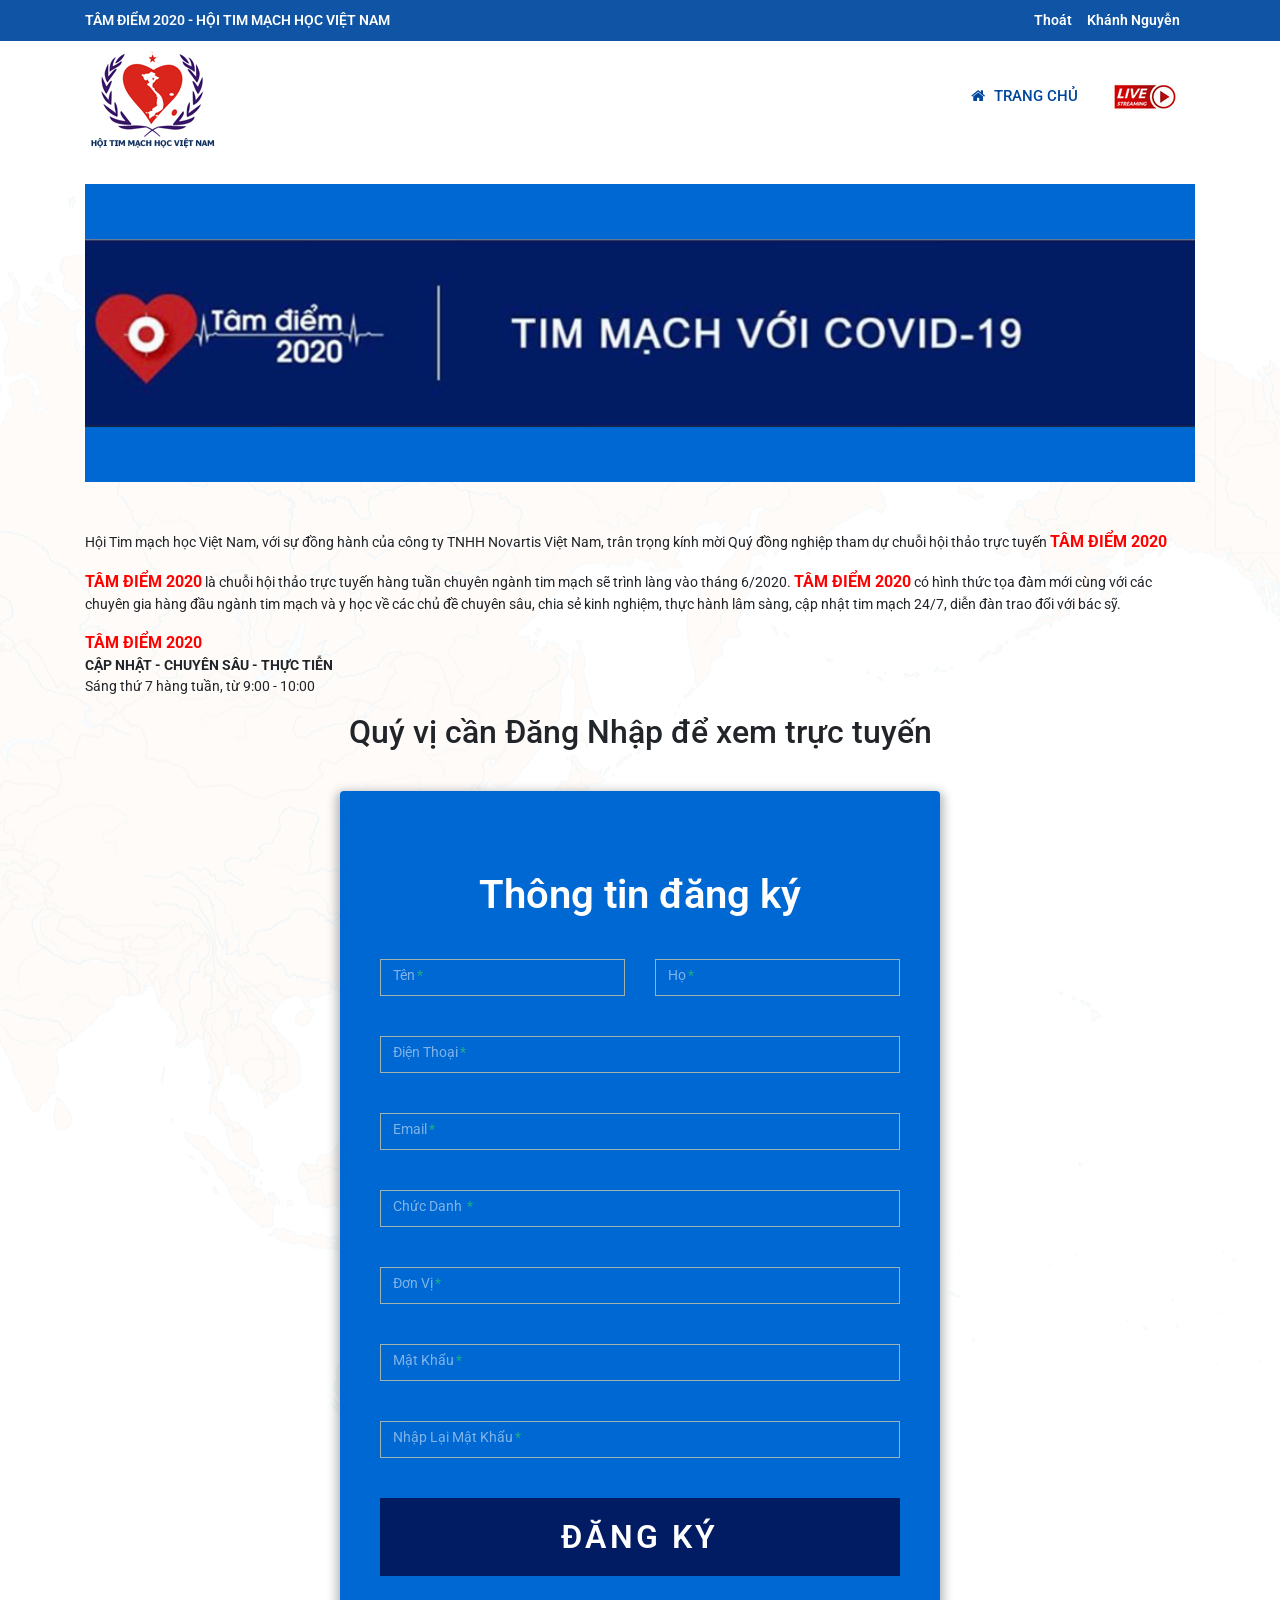
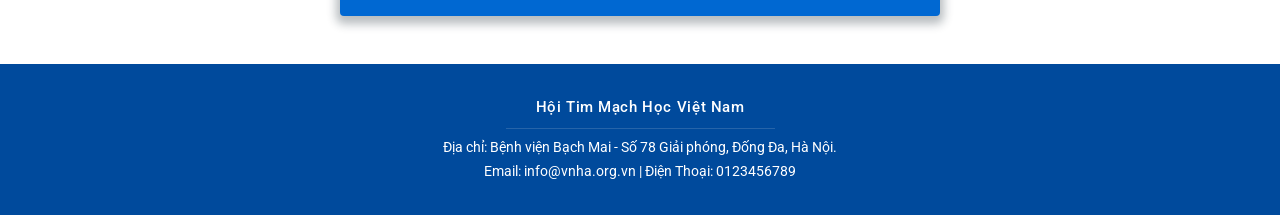
==== login-out.html @ 7115c444 "up" ====
<!DOCTYPE html>
<html>
<head>
    <title>Đăng Nhập - Đăng Ký</title>
    <meta name="viewport" content="width=device-width">
    <meta http-equiv="Content-Type" content="text/html; charset=utf-8" />
    <meta name="viewport" content="width=device-width, initial-scale=1.0">
  
    <link rel="stylesheet" href="https://cdnjs.cloudflare.com/ajax/libs/font-awesome/4.7.0/css/font-awesome.min.css">
    <link rel="stylesheet" href="asset/bootstrap/css/bootstrap.min.css">
    <link rel="stylesheet" href="https://cdnjs.cloudflare.com/ajax/libs/animate.css/4.0.0/animate.min.css"/>
    <link href="https://fonts.googleapis.com/css2?family=Roboto:wght@300&display=swap" rel="stylesheet">

    <link rel="stylesheet" type="text/css" href="asset/css/style.css">
</head>
<body>

    <!-- header -->
    <div class="header-page">
        <div class="top-header clearfix">
            <div class="container">
                <div class="left-top-header">
                    <span><a href="trangchu.html">TÂM ĐIỂM 2020 - HỘI TIM MẠCH HỌC VIỆT NAM</a></span>
                </div>
                <div class="right-top-header">
                    <!-- <p><a href="login-out.html">Đăng ký</a></p>
                    <p><a href="login-out.html">Đăng nhập</a></p> -->

                    <p><a href="#">Thoát</a></p>
                    <p><a href="infomation.html">Khánh Nguyễn</a></p>

                </div>
            </div>
        </div>

        <div class="content-header clearfix">
            <div class="container">
                <div class="logo">
                    <a href="trangchu.html">
                        <img src="asset/img/logo.png">
                    </a>
                </div>
                <div class="main-menu">
                    <ul>
                        <li>
                            <a href="trangchu.html"><i class="fa fa-home"></i> Trang chủ</a>
                        </li>
                        <li><a href="#"><img src="asset/img/live.png"></a></li>
                    </ul>
                </div>
            </div>
        </div>
    </div>

     <div class="menu-mobile">
        <div class="menu-mobile-content clearfix">
            <a href="trangchu.html">
                <img src="asset/img/logo.png">
            </a>
            <button class="openbtn" onclick="openNav()">☰</button>
        </div>
        <div id="mySidepanel" class="sidepanel">
          <a href="javascript:void(0)" class="closebtn" onclick="closeNav()">×</a>
          <a href="trangchu.html">Trang chủ</a>
          <a href="infomation.html">Tài khoản</a>
            <a href="#">Thoát</a>
        </div>
    </div>

    <!-- body -->
    <div class="content-wrap">
        <div class="banner-slider-index">
            <div class="container">
                <div class="tp-banner-container">
                    <img src="asset/img/tieudiem.jpg" alt="Tâm điểm2020">
                </div>
                <div class="form-login mt-5 mb-5">
                    <div class="form-section">
                        <p>Hội Tim mạch học Việt Nam, với sự đồng hành của công ty TNHH Novartis Việt Nam, trân trọng kính mời Quý đồng nghiệp tham dự  chuỗi hội thảo trực tuyến <span class="form-td">TÂM ĐIỂM 2020</span></p>

                        <p><span class="form-td">TÂM ĐIỂM 2020</span> là chuỗi hội thảo trực tuyến hàng tuần chuyên ngành tim mạch sẽ trình làng vào tháng 6/2020. <span class="form-td">TÂM ĐIỂM 2020</span> có hình thức tọa đàm mới cùng với các chuyên gia hàng đầu ngành tim mạch và y học về các chủ đề chuyên sâu, chia sẻ kinh nghiệm, thực hành lâm sàng, cập nhật tim mạch 24/7, diễn đàn trao đổi với bác sỹ.</p>

                        <p>
                            <p style="margin: 0"><span class="form-td">TÂM ĐIỂM 2020</span></p>
                            <p style="margin: 0;font-weight: bold;"><span>CẬP NHẬT - CHUYÊN SÂU - THỰC TIỄN</span></p>
                            <P>Sáng thứ 7 hàng tuần, từ 9:00 - 10:00</P>
                        </p>
                    </div>
                    <div class="section-title text-center">
                        <h2>Quý vị cần Đăng Nhập để xem trực tuyến</h2>
                    </div>
                    <div class="form">
                        <ul class="tab-group">
                            <li class="tab active"><a href="#signup">Đăng ký</a></li>
                            <li class="tab"><a href="#login">Đăng Nhập</a></li>
                        </ul>
                        <div class="tab-content">
                            <div id="signup">   
                                <h1>Thông tin đăng ký</h1>
                                <form action="/" method="post">
                                    <div class="row">
                                        <div class="col-md-6">
                                            <div class="field-wrap">
                                                <label>
                                                    Tên<span class="req">*</span>
                                                </label>
                                                <input type="text" required autocomplete="off" />
                                            </div>
                                        </div>
                                        <div class="col-md-6">
                                            <div class="field-wrap">
                                                <label>
                                                    Họ<span class="req">*</span>
                                                </label>
                                                <input type="text"required autocomplete="off"/>
                                            </div>
                                        </div>
                                    </div>

                                    <div class="field-wrap">
                                        <label>
                                          Điện Thoại<span class="req">*</span>
                                        </label>
                                        <input type="number"required autocomplete="off"/>
                                    </div>

                                    <div class="field-wrap">
                                        <label>
                                          Email<span class="req">*</span>
                                        </label>
                                        <input type="email"required autocomplete="off"/>
                                    </div>
                                    
                                    <div class="field-wrap">
                                        <label>
                                          Chức Danh <span class="req">*</span>
                                        </label>
                                        <input type="text"required autocomplete="off"/>
                                    </div>

                                    <div class="field-wrap">
                                        <label>
                                          Đơn Vị<span class="req">*</span>
                                        </label>
                                        <input type="text"required autocomplete="off"/>
                                    </div>

                                    <div class="field-wrap">
                                        <label>
                                          Mật Khẩu<span class="req">*</span>
                                        </label>
                                        <input type="password"required autocomplete="off"/>
                                    </div>

                                    <div class="field-wrap">
                                        <label>
                                          Nhập Lại Mật Khẩu<span class="req">*</span>
                                        </label>
                                        <input type="password"required autocomplete="off"/>
                                    </div>
                                    <button type="submit" class="button button-block"/>Đăng Ký</button>  
                                </form>
                            </div>
                            
                            <div id="login">   
                                <h1>Chào Mừng!</h1>  
                                <form action="/" method="post">        
                                    <div class="field-wrap">
                                        <label>
                                          Email<span class="req">*</span>
                                        </label>
                                        <input type="email"required autocomplete="off"/>
                                    </div>
                                  
                                    <div class="field-wrap">
                                        <label>
                                          Mật Khẩu<span class="req">*</span>
                                        </label>
                                        <input type="password"required autocomplete="off"/>
                                    </div>
                                      
                                    <p class="forgot"><a href="#" data-toggle="modal" data-target="#exampleModal">Quên Mật Khẩu</a></p>
                                  
                                    <button class="button button-block"/>Đăng Nhập</button> 
                                </form>
                            </div>    
                          </div><!-- tab-content -->  
                    </div> <!-- /form -->
                </div>
            </div>
        </div>
    </div>
<!-- Modal -->
<div class="modal fade" id="exampleModal" tabindex="-1" role="dialog" aria-labelledby="exampleModalLabel" aria-hidden="true">
    <div class="modal-dialog" role="document">
        <div class="modal-content">
            <div class="modal-header">
                <h5 class="modal-title" id="exampleModalLabel">Quên mật khẩu</h5>
                <button type="button" class="close" data-dismiss="modal" aria-label="Close">
                  <span aria-hidden="true">&times;</span>
                </button>
            </div>
            <div class="modal-body">
                <form class="form-modal">
                    <div class="input-group">
                        <input class="input-group__input" id="email" type="email" placeholder=" " required>
                        <label class="input-group__label" for="email">Nhập email</label>
                    </div>
                </form>
            </div>
            <div class="modal-footer">
                <button type="button" class="btn btn-primary">Gửi</button>
            </div>
        </div>
    </div>
</div>


    <!-- footer -->

    <footer class="text-center">
        <div class="footer">
            <h2>Hội Tim Mạch Học Việt Nam</h2>
            <p><a href="#">Địa chỉ: Bệnh viện Bạch Mai - Số 78 Giải phóng, Đống Đa, Hà Nội.</a></p>
            <p><a href="#">Email: info@vnha.org.vn</a> | <a href="#">Điện Thoại: 0123456789</a></p>
        </div>
    </footer>




    <script src="https://code.jquery.com/jquery-3.2.1.slim.min.js" integrity="sha384-KJ3o2DKtIkvYIK3UENzmM7KCkRr/rE9/Qpg6aAZGJwFDMVNA/GpGFF93hXpG5KkN" crossorigin="anonymous"></script>
    <script type="text/javascript" src="https://cdnjs.cloudflare.com/ajax/libs/jquery/2.1.3/jquery.min.js"></script>
    <script src="asset/bootstrap/js/bootstrap.min.js" defer></script>

    <script type="text/javascript" src="asset/js/menu-mobile.js"></script>

    <!-- js login -->
    <script type="text/javascript">
        $('.form').find('input, textarea').on('keyup blur focus', function (e) {
  
          var $this = $(this),
              label = $this.prev('label');

              if (e.type === 'keyup') {
                    if ($this.val() === '') {
                  label.removeClass('active highlight');
                } else {
                  label.addClass('active highlight');
                }
            } else if (e.type === 'blur') {
                if( $this.val() === '' ) {
                    label.removeClass('active highlight'); 
                    } else {
                    label.removeClass('highlight');   
                    }   
            } else if (e.type === 'focus') {
              
              if( $this.val() === '' ) {
                    label.removeClass('highlight'); 
                    } 
              else if( $this.val() !== '' ) {
                    label.addClass('highlight');
                    }
            }

        });

        $('.tab a').on('click', function (e) {
          
          e.preventDefault();
          
          $(this).parent().addClass('active');
          $(this).parent().siblings().removeClass('active');
          
          target = $(this).attr('href');

          $('.tab-content > div').not(target).hide();
          
          $(target).fadeIn(600);
          
        });
    </script>
</body>
</html>
---- asset/css/style.css ----
*{
	font-family: 'Roboto', sans-serif;
}
.top-header{
	background: #1055a5;
}
.left-top-header{
	float: left;
	padding: 10px 0px;
}
.left-top-header span{
    float: left;
    color: #fff;
    margin-right: 15px;
    font-size: 13px;
    font-weight: 600;
    margin-bottom: 0px;
}
.left-top-header span a{
	color: white;
	font-size: 14px;
	text-decoration: none;
}
.right-top-header {
    float: right;
    padding: 10px 0px;
}
.right-top-header p {
    float: left;
    color: #fff;
    margin-right: 15px;
    font-size: 13px;
    font-weight: 300;
    margin-bottom: 0px;
}
.right-top-header p a {
    float: left;
    color: #fff;
    font-size: 14px;
    font-weight: 600;
    text-decoration: none;
}

.content-header{
	background: #fff;
    padding: 0px 0px 24px 0px;
}
.logo{
	float: left;
}
.logo img{
	margin: 10px 0;
}
img{
	max-width: 100%;
    height: auto;
    width: auto;
    border: 0;
    vertical-align: middle;
}

.main-menu {
    float: right;
    margin-top: 30px;
}
.main-menu > ul {
    margin: 0 auto;
    width: 100%;
    list-style: none;
    padding: 0;
    position: relative;
    box-sizing: border-box;
    text-align: right;
}
.main-menu > ul > li {
    float: initial;
    padding: 0;
    margin: 0;
    display: inline-block;
    position: relative;
}
.main-menu > ul > li a {
    text-decoration: none;
    padding: 11px 0px 5px 0px;
    display: block;
    font-weight: 500;
    font-size: 15px;
    text-transform: uppercase;
    position: relative;
    margin: 0px 15px;
    color: #00479b;
}
.main-menu > ul > li a i {
    margin-right: 5px;
}
.content-wrap{
	background-image: url(../img/bg-trongdong.png);
	width: 100%;height: 100%;
	margin: auto;z-index: 1;
	background-position: center;
}

.tp-banner-container img{
	width: 100%;
	height: auto;
}

/*form*/
.form {
  background: #0068d2;
  padding: 40px;
  max-width: 600px;
  margin: 40px auto;
  border-radius: 4px;
  box-shadow: 0 4px 10px 4px rgba(19, 35, 47, 0.3);
}
.tab-group {
  list-style: none;
  padding: 0;
  margin: 0 0 40px 0;
}
.tab-group:after {
  content: "";
  display: table;
  clear: both;
}
.tab-group li a {
  display: block;
  text-decoration: none;
  padding: 15px;
  background: rgba(160, 179, 176, 0.25);
  color: #a0b3b0;
  font-size: 20px;
  float: left;
  width: 50%;
  text-align: center;
  cursor: pointer;
  transition: 0.5s ease;
}
.tab-group li a:hover {
  background: #004a9c;
  color: #ffffff;
}
.tab-group .active a {
  background: #021C64;
  color: #ffffff;
}
.tab-content > div:last-child {
  display: none;
}
#signup h1, #login h1 {
  text-align: center;
  color: #ffffff;
  font-weight: 600;
  margin: 0 0 40px;
}
.field-wrap label {
  position: absolute;
  transform: translateY(6px);
  left: 13px;
  color: rgba(255, 255, 255, 0.5);
  transition: all 0.25s ease;
  -webkit-backface-visibility: hidden;
  pointer-events: none;
  font-size: 14px;
}
label .req {
  margin: 2px;
  color: #1ab188;
}
label.active {
  transform: translateY(-30px);
  left: 2px;
  font-size: 14px;
}
label.active .req {
  opacity: 0;
}
label.highlight {
  color: #ffffff;
}
.field-wrap input,.field-wrap textarea {
  font-size: 22px;
  display: block;
  width: 100%;
  height: 100%;
  padding: 5px 10px;
  background: none;
  background-image: none;
  border: 1px solid #a0b3b0;
  color: #ffffff;
  border-radius: 0;
  transition: border-color 0.25s ease, box-shadow 0.25s ease;
}
.field-wrap input:focus,.field-wrap textarea:focus {
  outline: 0;
  border-color: #1ab188;
}
.field-wrap textarea {
  border: 2px solid #a0b3b0;
  resize: vertical;
}
.field-wrap {
  position: relative;
  margin-bottom: 40px;
}
.button {
  border: 0;
  outline: none;
  border-radius: 0;
  padding: 15px 0;
  font-size: 2rem;
  font-weight: 600;
  text-transform: uppercase;
  letter-spacing: 0.1em;
  background: #021C64;
  color: #ffffff;
  transition: all 0.5s ease;
  -webkit-appearance: none;
}
.button:hover, .button:focus {
  background: #004a9c;
}
.button-block {
  display: block;
  width: 100%;
}
.forgot {
  margin-top: -20px;
  text-align: right;
}

.forgot a{
	color: white;
}
.form-section p{
	font-size: 14px;
}
span.form-td{
	font-weight: bold;
    color: red;
    font-size: 16px;
}

/*modal email*/
.form-modal{
	margin: 10px 0;
}

.input-group {
  width: 100%;
  height: auto;
  position: relative;
}
.input-group__input {
  display: block;
  -moz-appearance: none;
  -webkit-appearance: none;
  appearance: none;
  width: 100%;
  background-color: transparent;
  font-size: 18px;
  letter-spacing: 0.1em;
  color: #666;
  padding: 8px 4px;
  outline: none;
  border: none;
  border-radius: 0px;
  border-bottom: 2px solid #666;
}
.input-group__input:valid ~ .input-group__label {
  color: #27ae60;
}
.input-group__input:invalid ~ .input-group__label {
  color: #e74c3c;
}
.input-group__input:placeholder-shown ~ .input-group__label {
  color: #666;
  /* Floating animation */
}
.input-group__input:focus ~ .input-group__label, .input-group__input:not(:placeholder-shown) ~ .input-group__label {
  transform: translateX(-8px) translateY(-28px) scale(0.8);
}
.input-group__label {
  font-size: 18px;
  letter-spacing: 0.05em;
  position: absolute;
  top: 8px;
  left: 4px;
  cursor: text;
  transition: all 0.3s ease;
}


footer{
	padding: 20px 0 30px 0;
    background: #004a9c;
    color: #fff;
}
.footer h2{
	color: #fff;
    font-size: 15px;
    letter-spacing: .6px;
    display: inline-block;
    padding: 0px 30px 12px 30px;
    margin-top: 14px;
    border-bottom: 1px solid #ebebeb29;
}
.footer p{
	font-size: 14px;
	margin-bottom: 3px;
}

.footer p a{
	color: white;
}

@media screen and (max-width: 767px){
	.tab-group li a{
		font-size: 14px;
	}
}

/*=== Trang chủ ===*/
.content-wrap-h1 h1{
	color: #1055a5;
	margin: 20px 0;
}
.hr{
	width: 50px;
    display: block;
    margin: 20px auto;
    border: 2px solid #1055a5;
}

.menu-video iframe,
.chitiet iframe{
	width: 100%;
	height:315px;
}
.menu-video-content h3 a{
	text-decoration: none;
	color: black;
	font-size: 18px;
	text-overflow: ellipsis;
    overflow: hidden;
    display: -webkit-box;
    -webkit-line-clamp: 2;
    -webkit-box-orient: vertical;
    text-align: justify;
    height: 50px;
}
.menu-video-content p{
	margin: 0;
	font-size: 14px;
}

/*=== tài khoản infomation ===*/

.info-row{
	border-bottom: 1px solid #eee;
	padding: 10px 0;	
}
.info-row p{
	margin: 0;
}

/*=== chi tiết ===*/
.chitiet{
	text-align: center;
}
/*tabs*/
.tab-wrap {
  transition: 0.3s box-shadow ease;
  border-radius: 6px;
  max-width: 100%;
  display: flex;
  flex-wrap: wrap;
  position: relative;
  list-style: none;
  background-color: #fff;
  margin: 40px 0;
  box-shadow: 0 1px 3px rgba(0, 0, 0, 0.12), 0 1px 2px rgba(0, 0, 0, 0.24);
}
.tab-wrap:hover {
  box-shadow: 0 12px 23px rgba(0, 0, 0, 0.23), 0 10px 10px rgba(0, 0, 0, 0.19);
}
.tab {
  display: none;
}
.tab:checked:nth-of-type(1) ~ .tab__content:nth-of-type(1) {
  opacity: 1;
  transition: 0.5s opacity ease-in, 0.8s transform ease;
  position: relative;
  top: 0;
  z-index: 100;
  transform: translateY(0px);
  text-shadow: 0 0 0;
}
.tab:checked:nth-of-type(2) ~ .tab__content:nth-of-type(2) {
  opacity: 1;
  transition: 0.5s opacity ease-in, 0.8s transform ease;
  position: relative;
  top: 0;
  z-index: 100;
  transform: translateY(0px);
  text-shadow: 0 0 0;
}
.tab:checked:nth-of-type(3) ~ .tab__content:nth-of-type(3) {
  opacity: 1;
  transition: 0.5s opacity ease-in, 0.8s transform ease;
  position: relative;
  top: 0;
  z-index: 100;
  transform: translateY(0px);
  text-shadow: 0 0 0;
}
.tab:checked:nth-of-type(4) ~ .tab__content:nth-of-type(4) {
  opacity: 1;
  transition: 0.5s opacity ease-in, 0.8s transform ease;
  position: relative;
  top: 0;
  z-index: 100;
  transform: translateY(0px);
  text-shadow: 0 0 0;
}
.tab:checked:nth-of-type(5) ~ .tab__content:nth-of-type(5) {
  opacity: 1;
  transition: 0.5s opacity ease-in, 0.8s transform ease;
  position: relative;
  top: 0;
  z-index: 100;
  transform: translateY(0px);
  text-shadow: 0 0 0;
}
.tab:first-of-type:not(:last-of-type) + label {
  border-top-right-radius: 0;
  border-bottom-right-radius: 0;
}
.tab:not(:first-of-type):not(:last-of-type) + label {
  border-radius: 0;
}
.tab:last-of-type:not(:first-of-type) + label {
  border-top-left-radius: 0;
  border-bottom-left-radius: 0;
}
.tab:checked + label {
  background-color: #fff;
  box-shadow: 0 -1px 0 #fff inset;
  cursor: default;
}
.tab:checked + label:hover {
  box-shadow: 0 -1px 0 #fff inset;
  background-color: #fff;
}
.tab + label {
  box-shadow: 0 -1px 0 #eee inset;
  border-radius: 6px 6px 0 0;
  cursor: pointer;
  display: block;
  text-decoration: none;
  color: #333;
  flex-grow: 3;
  text-align: center;
  background-color: #f2f2f2;
  user-select: none;
  text-align: center;
  transition: 0.3s background-color ease, 0.3s box-shadow ease;
  height: 50px;
  box-sizing: border-box;
  padding: 15px;
}
.tab + label:hover {
  background-color: #f9f9f9;
  box-shadow: 0 1px 0 #f4f4f4 inset;
}
.tab__content {
  padding: 10px 25px;
  background-color: transparent;
  position: absolute;
  width: 100%;
  z-index: -1;
  opacity: 0;
  left: 0;
  transform: translateY(-3px);
  border-radius: 6px;
}
/*end tabs*/
.chi-img{
	text-align: center;
	margin-top: 10px;
}
.chi-img img{
	width: 120px;
	height: 120px;
	border-radius: 50%;
}
.chi-img h3{
	font-size: 24px;
	margin: 10px 0;
}
.chi-img p{
	font-size: 14px;
}
/*menu-mobile*/
.menu-mobile{
	display: none;
}

.sidepanel  {
  width: 0;
  position: fixed;
  z-index: 1;
  height: 250px;
  top: 0;
  left: 0;
  background-color: #004a9c;
  overflow-x: hidden;
  transition: 0.5s;
  padding-top: 60px;
}

.sidepanel a {
  padding: 8px 8px 8px 32px;
  text-decoration: none;
  font-size: 25px;
  color: #fff;
  display: block;
  transition: 0.3s;
}

.sidepanel a:hover {
  color: #f1f1f1;
}

.sidepanel .closebtn {
  position: absolute;
  top: 0;
  right: 25px;
  font-size: 36px;
}

.openbtn {
  font-size: 20px;
  cursor: pointer;
  background-color: #004a9c;
  color: white;
  padding: 10px 15px;
  border: none;
}

.openbtn:hover {
  background-color:#444;
}
.menu-mobile-content{
	padding: 10px;
}
.menu-mobile-content a{
	float: left;
}
.menu-mobile-content a img{
	width: 100px;
    height: auto;
}
.menu-mobile-content button{
	float: right;
	margin: 10px;
}

@media screen and (max-width: 767px){
	.header-page {
		display: none;
	}
	.menu-mobile{
		display: block;
	}
	.content-wrap{
		padding-top: 0 !important;
	}
}
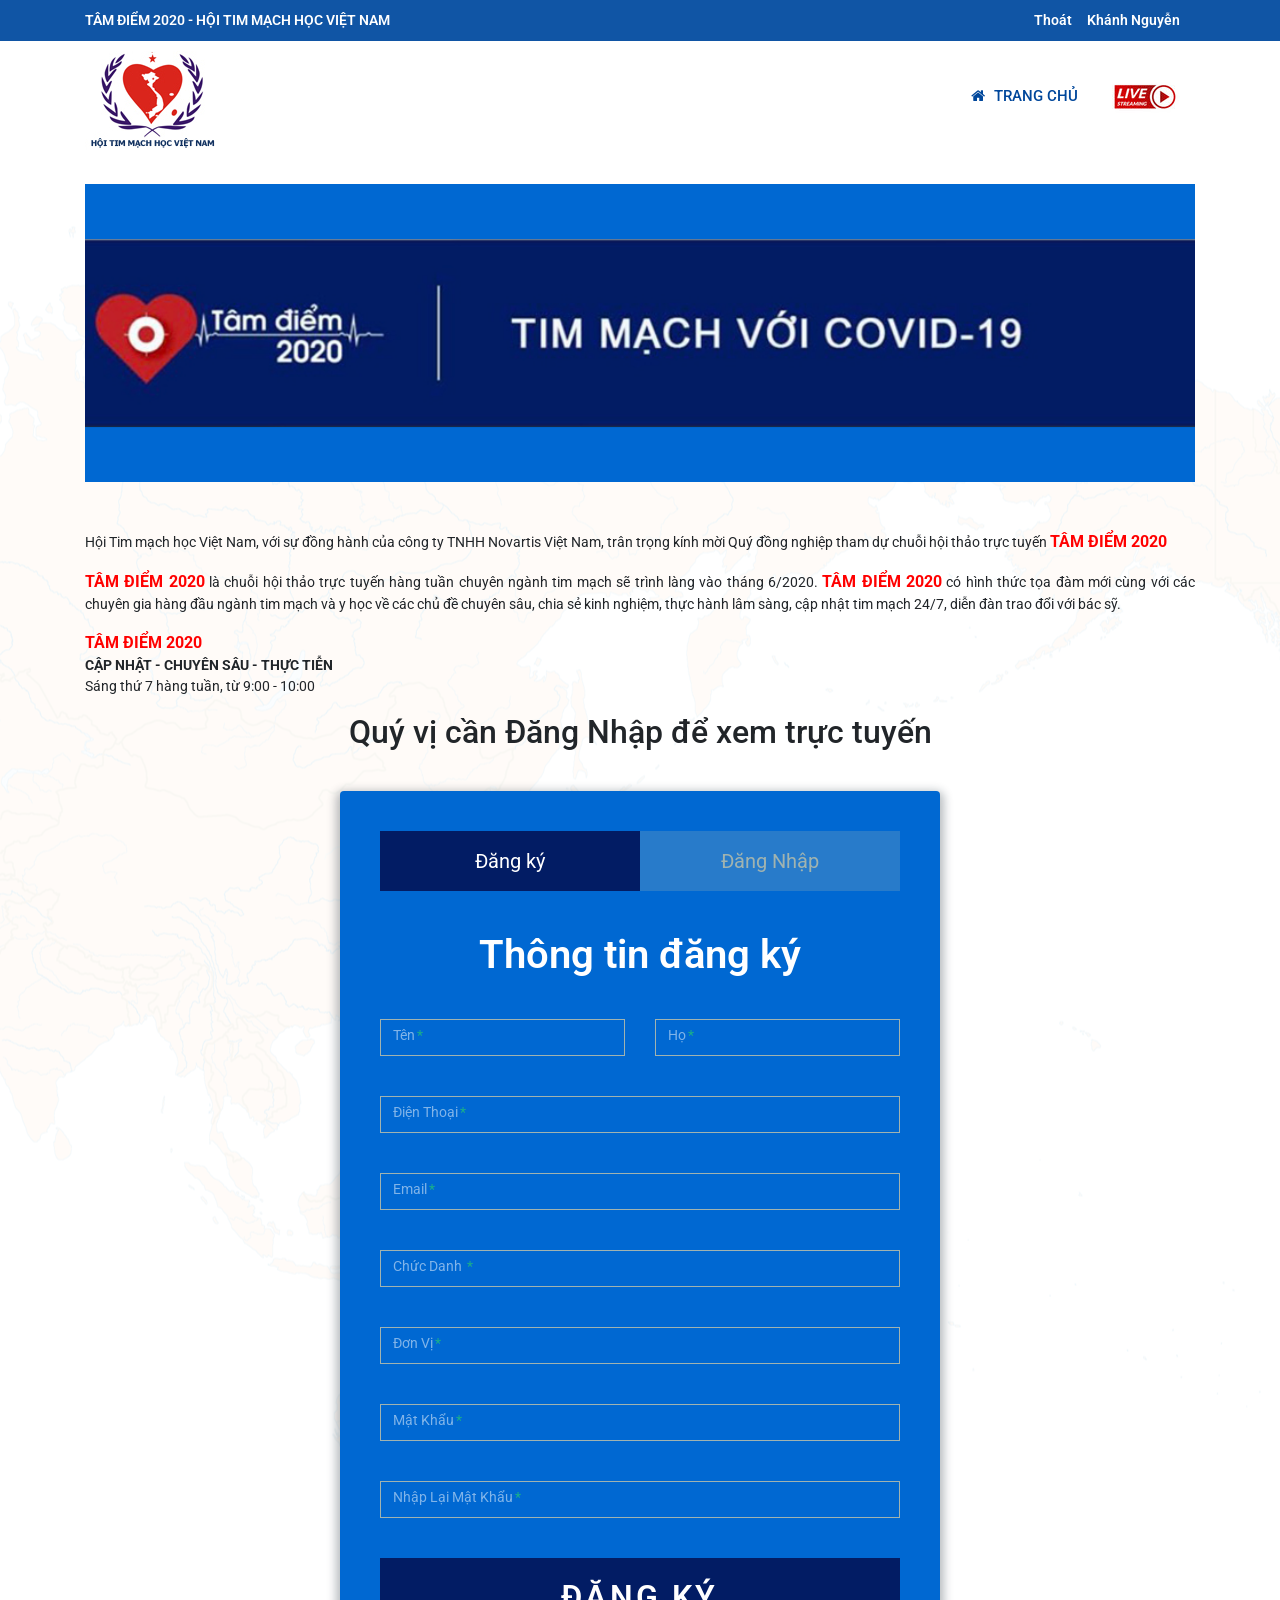
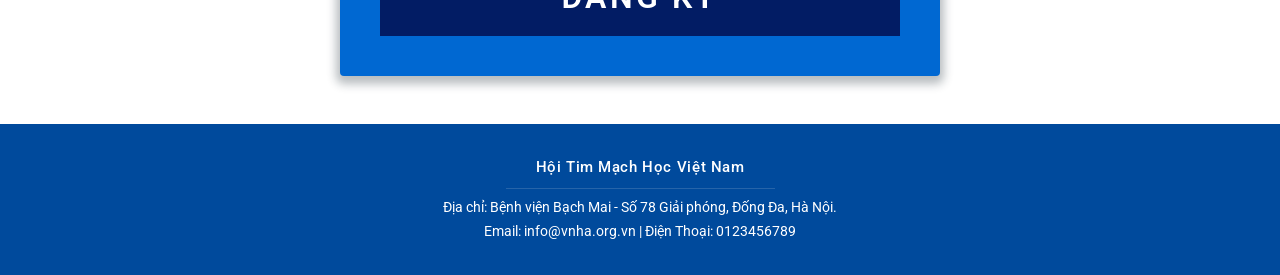
==== commit fcc195ad: "up" ====
--- a/login-out.html
+++ b/login-out.html
@@ -91,8 +91,8 @@
                     </div>
                     <div class="form">
                         <ul class="tab-group">
-                            <li class="tab active"><a href="#signup">Đăng ký</a></li>
-                            <li class="tab"><a href="#login">Đăng Nhập</a></li>
+                            <li class="tab-ul active"><a href="#signup">Đăng ký</a></li>
+                            <li class="tab-ul"><a href="#login">Đăng Nhập</a></li>
                         </ul>
                         <div class="tab-content">
                             <div id="signup">   
@@ -266,7 +266,7 @@
 
         });
 
-        $('.tab a').on('click', function (e) {
+        $('.tab-ul a').on('click', function (e) {
           
           e.preventDefault();
           
--- a/asset/css/style.css
+++ b/asset/css/style.css
@@ -236,6 +236,7 @@
 }
 .form-section p{
 	font-size: 14px;
+  text-align: justify;
 }
 span.form-td{
 	font-weight: bold;
@@ -348,12 +349,24 @@
     display: -webkit-box;
     -webkit-line-clamp: 2;
     -webkit-box-orient: vertical;
-    text-align: justify;
+    text-align: center;
     height: 50px;
 }
 .menu-video-content p{
 	margin: 0;
 	font-size: 14px;
+  margin-bottom: 5px;
+}
+.menu-video{
+  padding: 10px;
+  border: 1px solid #eee;
+}
+.menu-video:hover{
+  box-shadow: 2px 2px 4px 4px #eee;
+}
+
+.menu-video-content h3{
+  margin-top: 10px;
 }
 
 /*=== tài khoản infomation ===*/
@@ -568,6 +581,11 @@
 	margin: 10px;
 }
 
+.menu-video-content{
+  text-align: center;
+}
+
+
 @media screen and (max-width: 767px){
 	.header-page {
 		display: none;
@@ -578,4 +596,10 @@
 	.content-wrap{
 		padding-top: 0 !important;
 	}
+}
+
+@media screen and (max-width: 425px){
+    #signup h1, #login h1{
+      font-size: 24px;
+    }
 }
